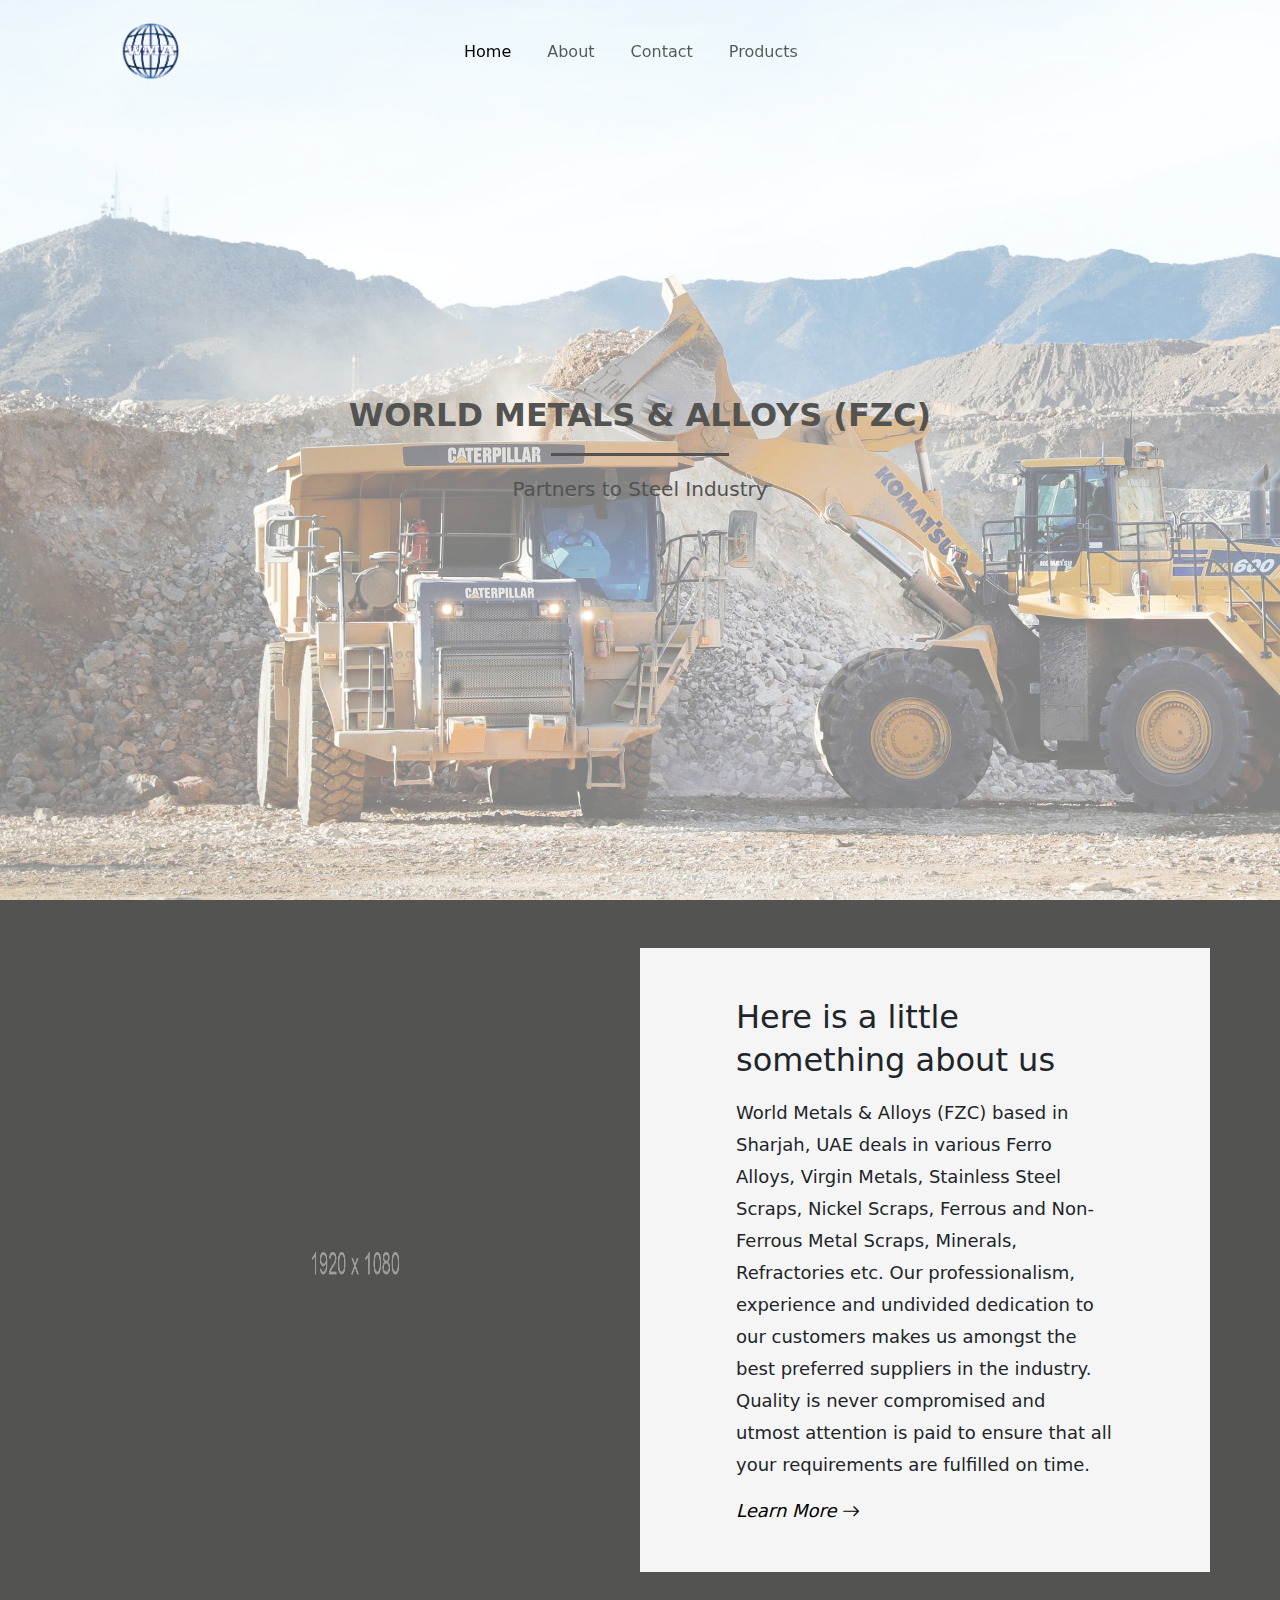
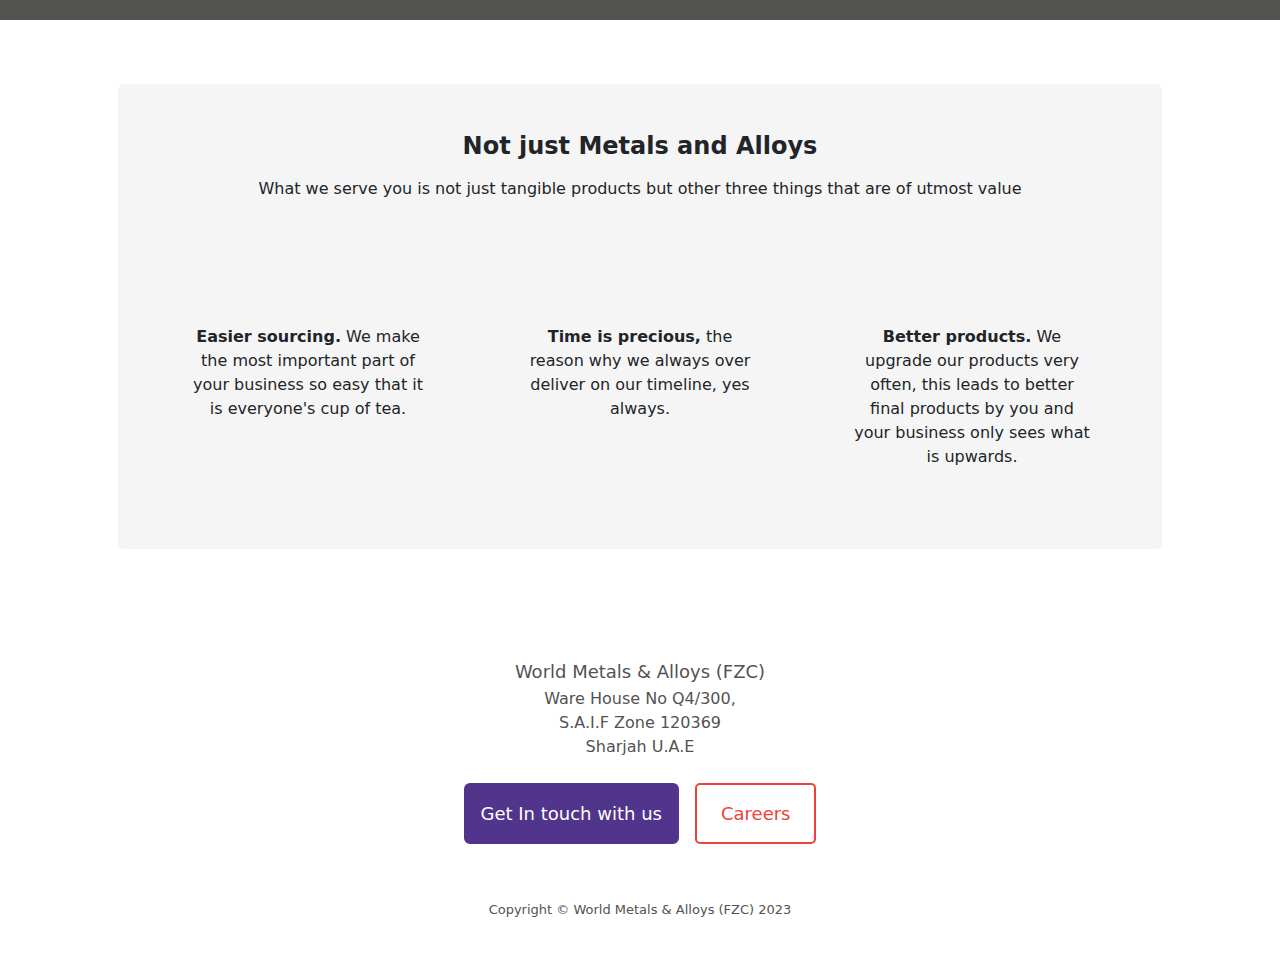
==== index.html @ 5e104200 "some changes" ====
<!DOCTYPE html>
<html lang="en">
  <head>
    <meta charset="utf-8" />
    <meta
      name="viewport"
      content="width=device-width, initial-scale=1, shrink-to-fit=no"
    />
    <meta name="description" content="" />
    <meta name="author" content="" />
    <title>World Metals & Alloys (FZC)</title>
    <link
      href="https://cdn.jsdelivr.net/npm/bootstrap-icons@1.4.1/font/bootstrap-icons.css"
      rel="stylesheet"
    />
    <link
      rel="stylesheet"
      href="https://cdnjs.cloudflare.com/ajax/libs/font-awesome/6.1.1/css/all.min.css"
      integrity="sha512-KfkfwYDsLkIlwQp6LFnl8zNdLGxu9YAA1QvwINks4PhcElQSvqcyVLLD9aMhXd13uQjoXtEKNosOWaZqXgel0g=="
      crossorigin="anonymous"
      referrerpolicy="no-referrer"
    />
    <link href="css/bootstrap.min.css" rel="stylesheet" />
    <link href="css/styles.css" rel="stylesheet" />
  </head>
  <body>
    <nav class="navbar navbar-expand-lg" id="nav">
      <div class="container px-5">
        <a class="navbar-brand" href="#!"
          ><img class="navbar-logo" src="./assets/images/logo.png"
        /></a>
        <button
          class="navbar-toggler margin-left-auto bg-light"
          type="button"
          data-bs-toggle="collapse"
          data-bs-target="#navbarSupportedContent"
          aria-controls="navbarSupportedContent"
          aria-expanded="false"
          aria-label="Toggle navigation"
        >
          <span class="navbar-toggler-icon"></span>
        </button>
        <div
          class="collapse navbar-collapse fit-width-lg col-12"
          id="navbarSupportedContent"
        >
          <ul class="navbar-nav ms-auto mb-2 mb-lg-0 m-auto">
            <li class="nav-item">
              <a class="nav-link active" aria-current="page" href="#!">Home</a>
            </li>
            <li class="nav-item"><a class="nav-link" href="about">About</a></li>
            <li class="nav-item">
              <a class="nav-link" href="contact">Contact</a>
            </li>
            <li class="nav-item">
              <a class="nav-link" href="products">Products</a>
            </li>
            <!-- <li class="nav-item">
              <div id="google_translate_element" class="nav-link"></div>
            </li> -->
            <li class="nav-item">
              <div id="google_translate_element" class="nav-link"></div>
            </li>
            <li class="nav-item">
              <div id="mandarin" class="nav-link"></div>
            </li>
          </ul>
        </div>
        <div class="social-media d-lg-block d-none">
          <a
            target="_blank"
            href="https://www.linkedin.com/"
            class="btn btn-social-icon btn-instagram p-1"
          >
            <span class="fa-brands fa-linkedin"></span>
          </a>

          <a
            target="_blank"
            href="https://wa.me/919480809952?text=I%27m%20interested%20in%20your%20products"
            class="btn btn-social-icon btn-whatsapp p-1"
          >
            <span class="fa-brands fa-whatsapp"></span>
          </a>
        </div>
      </div>
    </nav>
    <!-- Header-->
    <header class="home">
      <div class="container-fluid p-5 d-flex">
        <!-- <div class="container px-5 m-auto"> -->
        <div class="col-12 d-flex gx-5 justify-content-center m-auto">
          <div class="col-lg-6 m-auto">
            <div class="text-center my-5">
              <h1 class="title fw-bolder mb-2">World Metals & Alloys (FZC)</h1>
              <p class="lead mb-5">Partners to Steel Industry</p>
              <!-- </div> -->
            </div>
          </div>
        </div>
      </div>
    </header>
    <section class="py-5 profile">
      <div class="container">
        <!-- <h2 class="mb-4">What do we do?</h2> -->
        <div class="row">
          <div class="col-lg-6 p-lg-0">
            <img class="img-fluid" src="assets/images/535352.jpg" />
          </div>
          <div class="col-lg-6 p-lg-5 p-3">
            <h3 class="px-5 mb-3">Here is a little something about us</h3>
            <p class="px-5">
              World Metals & Alloys (FZC) based in Sharjah, UAE deals in various
              Ferro Alloys, Virgin Metals, Stainless Steel Scraps, Nickel
              Scraps, Ferrous and Non-Ferrous Metal Scraps, Minerals,
              Refractories etc. Our professionalism, experience and undivided
              dedication to our customers makes us amongst the best preferred
              suppliers in the industry. Quality is never compromised and utmost
              attention is paid to ensure that all your requirements are
              fulfilled on time.
            </p>
            <a class="text-decoration-none px-5" href="about">
              Learn More
              <i class="bi bi-arrow-right"></i>
            </a>
          </div>
        </div>
      </div>
    </section>
    <section class="py-5" id="features">
      <div class="container px-md-5 px-4 py-3">
        <div class="card p-md-5 p-4 pt-5 pb-5">
          <h2 class="mb-3">Not just Metals and Alloys</h2>
          <p class="lead">
            What we serve you is not just tangible products but other three
            things that are of utmost value
          </p>
          <div class="row gx-5">
            <div class="col-lg-4 p-lg-5 pb-lg-3 p-3">
              <!-- <div class="card p-3"> -->
              <div class="feature">
                <i class="fa fa-coffee"></i>
              </div>
              <p>
                <strong>Easier sourcing.</strong> We make the most important
                part of your business so easy that it is everyone's cup of tea.
              </p>
              <!-- <a class="text-decoration-none" href="#!">
                Call to action
                <i class="bi bi-arrow-right"></i>
              </a> -->
              <!-- </div> -->
            </div>
            <div class="col-lg-4 p-lg-5 pb-lg-3 p-3">
              <!-- <div class="card p-3"> -->
              <div class="feature">
                <i class="far fa-clock"></i>
              </div>
              <p>
                <strong>Time is precious,</strong> the reason why we always over
                deliver on our timeline, yes always.
              </p>
              <!-- <a class="text-decoration-none" href="#!">
                Call to action
                <i class="bi bi-arrow-right"></i>
              </a> -->
              <!-- </div> -->
            </div>
            <div class="col-lg-4 p-lg-5 pb-lg-3 p-3">
              <!-- <div class="card p-3"> -->
              <div class="feature">
                <i class="fa fa-chart-area"></i>
              </div>
              <p>
                <strong>Better products.</strong> We upgrade our products very
                often, this leads to better final products by you and your
                business only sees what is upwards.
              </p>
              <!-- <a class="text-decoration-none" href="#!">
                Call to action
                <i class="bi bi-arrow-right"></i>
              </a> -->
            </div>
          </div>
          <!-- </div> -->
        </div>
      </div>
    </section>
    <footer class="py-5">
      <div class="container px-5">
        <h5 class="mb-1">World Metals & Alloys (FZC)</h5>
        <p class="mb-0">Ware House No Q4/300,</p>
        <p class="mb-0">S.A.I.F Zone 120369</p>
        <p>Sharjah U.A.E</p>
        <div class="d-grid gap-3 d-sm-flex justify-content-sm-center p-4 pt-2">
          <a target="_blank" class="btn btn-primary" href="contact/"
            >Get In touch with us</a
          >
          <a
            target="_blank"
            class="careers btn-lg px-4"
            href="https://www.linkedin.com"
            >Careers</a
          >
        </div>
        <div class="social-media mb-2">
          <a
            target="_blank"
            href="https://www.linkedin.com/"
            class="btn btn-social-icon btn-instagram p-1"
          >
            <span class="fa-brands fa-linkedin"></span>
          </a>

          <a
            target="_blank"
            href="contact"
            class="btn btn-social-icon btn-whatsapp p-1"
          >
            <span class="fa-brands fa-whatsapp"></span>
          </a>
        </div>
        <p class="m-0 text-center copyright">
          Copyright &copy; World Metals & Alloys (FZC) 2023
        </p>
      </div>
    </footer>
    <script type="text/javascript" src="js/bootstrap.bundle.min.js"></script>
    <script type="text/javascript" src="js/main.js"></script>
    <script
      type="text/javascript"
      src="https://translate.google.com/translate_a/element.js?cb=googleTranslateElementInit"
    ></script>
  </body>
</html>
---- css/styles.css ----
* {
  font-family: system-ui, -apple-system, "Segoe UI", Roboto, "Helvetica Neue",
    "Noto Sans", "Liberation Sans", Arial, sans-serif, "Apple Color Emoji",
    "Segoe UI Emoji", "Segoe UI Symbol", "Noto Color Emoji";
  -webkit-user-select: none;
  -moz-user-select: none;
  -ms-user-select: none;
  user-select: none;
}

.align-right{
  text-align: right;
}

body::-webkit-scrollbar {
  width: 0.1px;
}

body::-webkit-scrollbar-track {
  background: orange;
}

body::-webkit-scrollbar-thumb {
  background-color: blue;
  border-radius: 20px;
  border: 0px solid orange;
}

.btn-primary {
  background-color: #51348b;
  border: 2px solid #51348b;
  font-size: large;
  height: fit-content;
  padding: 15px;
}

.careers {
  border-radius: 5px;
  background-color: transparent;
  color: #ef4138;
  font-size: large;
  padding: 15px;
  text-decoration: none;
  height: fit-content;
  border: 2px solid #ef4138;
}

/* Navbar  */

.navbar {
  padding: 15px;
  /* background-color: white; */
}

nav.navbar {
  position: fixed;
  width: 100%;
  z-index: 1;
}

.navbar-brand {
  font-weight: 600;
}

.fit-width-lg {
  width: fit-content;
}

.nav-item {
  padding: 10px;
}

.navbar-collapse {
  flex-basis: 0%;
  display: flex;
}

.navbar-toggler {
  border: none;
  background-color: transparent !important;
}

.navbar-toggler:focus {
  box-shadow: none;
}

.fa-brands:before {
  font-size: x-large;
}

@media only screen and (max-width: 800px) {
  .fit-width-lg {
    width: 100%;
  }
  .navbar-collapse {
    padding: 15px;
    flex-basis: 100% !important;
  }
  .navbar-collapse a {
    text-align: center;
  }
}

/* header */

nav,
header {
  background-color: transparent;
  background-size: cover;
    /* background-color: rgba(255, 255, 255, 0.8); */
  color: #535352 !important;
}

header {
  height: 100vh;
}

header.home {
  height: 100vh;
  background-image: url('../assets/images/home-header.jpg');
}

.home .container-fluid{
  height: 100%;
  background-color: rgba(255, 255, 255, 0.5);
}

.title,
.contact-title {
  text-transform: uppercase;
  font-size: xx-large;
  text-align: center;
}

.title:after {
  content: "";
  display: block;
  height: 3px;
  width: 30%;
  background-color: #535352;
  margin-top: 2vh;
  margin-bottom: 2vh;
  margin-left: auto;
  margin-right: auto;
}

@media only screen and (max-width: 500px) {
  .title {
    font-size: 19px;
  }
  .lead {
    font-size: 15px;
  }
}

/* features */

.profile,
#about {
  background-color: #535352;
  background-image: url("../assets/images/535352.jpg");
  height: 100%;
  background-attachment: fixed;
  background-position: center;
  background-repeat: no-repeat;
  background-size: cover;
}

#features .card {
  background-color: rgb(245, 245, 245);
  border: none;
}

#features h2,
.profile h2 {
  text-align: center;
  font-size: x-large;
  font-weight: 600;
  /* color: white; */
}

#features .lead {
  /* color: white; */
  font-size: medium;
  text-align: center;
}

#features .feature {
  text-align: center;
  padding: 15px 15px 45px 15px;
}

#features .fa:before,
#features .far:before {
  font-size: 3rem;
  /* color: #ef4138; */
}

#features p {
  text-align: center;
  font-size: medium;
  font-weight: 400;
  letter-spacing: 0px;
}

#features p strong {
  font-weight: 600 !important;
}

/* Profile */

.profile .container .row {
  background-color: rgb(245, 245, 245);
}

.profile .img-fluid {
  height: 100%;
  width: 100%;
}

.profile h3 {
  font-weight: 400;
  font-size: xx-large;
  line-height: 2.67rem;
}

.profile p {
  font-weight: 200;
  font-size: large;
  line-height: 2rem;
}

.profile a {
  color: black;
  font-size: large;
  font-style: italic;
}

/* About Us */

#about h2 {
  font-size: x-large;
  font-weight: 400;
  text-align: center;
}

#about p {
  font-weight: 100;
  font-size: large;
}

#about .detail {
  background-color: white;
  border-radius: 5px;
}

.border-right {
  border-right: 1px solid lightgray;
}

#about h3 {
  margin: auto;
  font-size: large;
  font-weight: 400;
}

@media only screen and (max-width: 500px) {
  .border-right {
    border-right: none;
  }

  #about h3 {
    margin-top: 0.5rem;
  }
}

/* Contact */

.contact a {
  text-decoration: none;
}

.map {
  border: 2px solid grey;
  width: fit-content;
  height: fit-content;
  display: flex;
}

/* Products */

.products {
  background-image: none;
  background-color: white;
}

.products h3{
  text-transform: uppercase;
}

/* Footer */

footer * {
  color: #535352;
}

footer .social-media {
  text-align: center;
}

footer .social-media *:before {
  font-size: xx-large;
}

footer h5 {
  font-size: large;
  text-align: center;
}

footer p {
  text-align: center;
}

.copyright {
  font-size: small;
}

.modal.fade.show{
  display: flex!important;
}

.modal-dialog{
  width: fit-content;
  max-width: fit-content;
}

li{
  text-transform: capitalize;
}

.goog-te-gadget-simple{
  padding: 2px 8px!important;
}

.img-fluid.border{
  border: 1px solid grey!important;
}

.navbar-logo{
  height: 7vh;
}
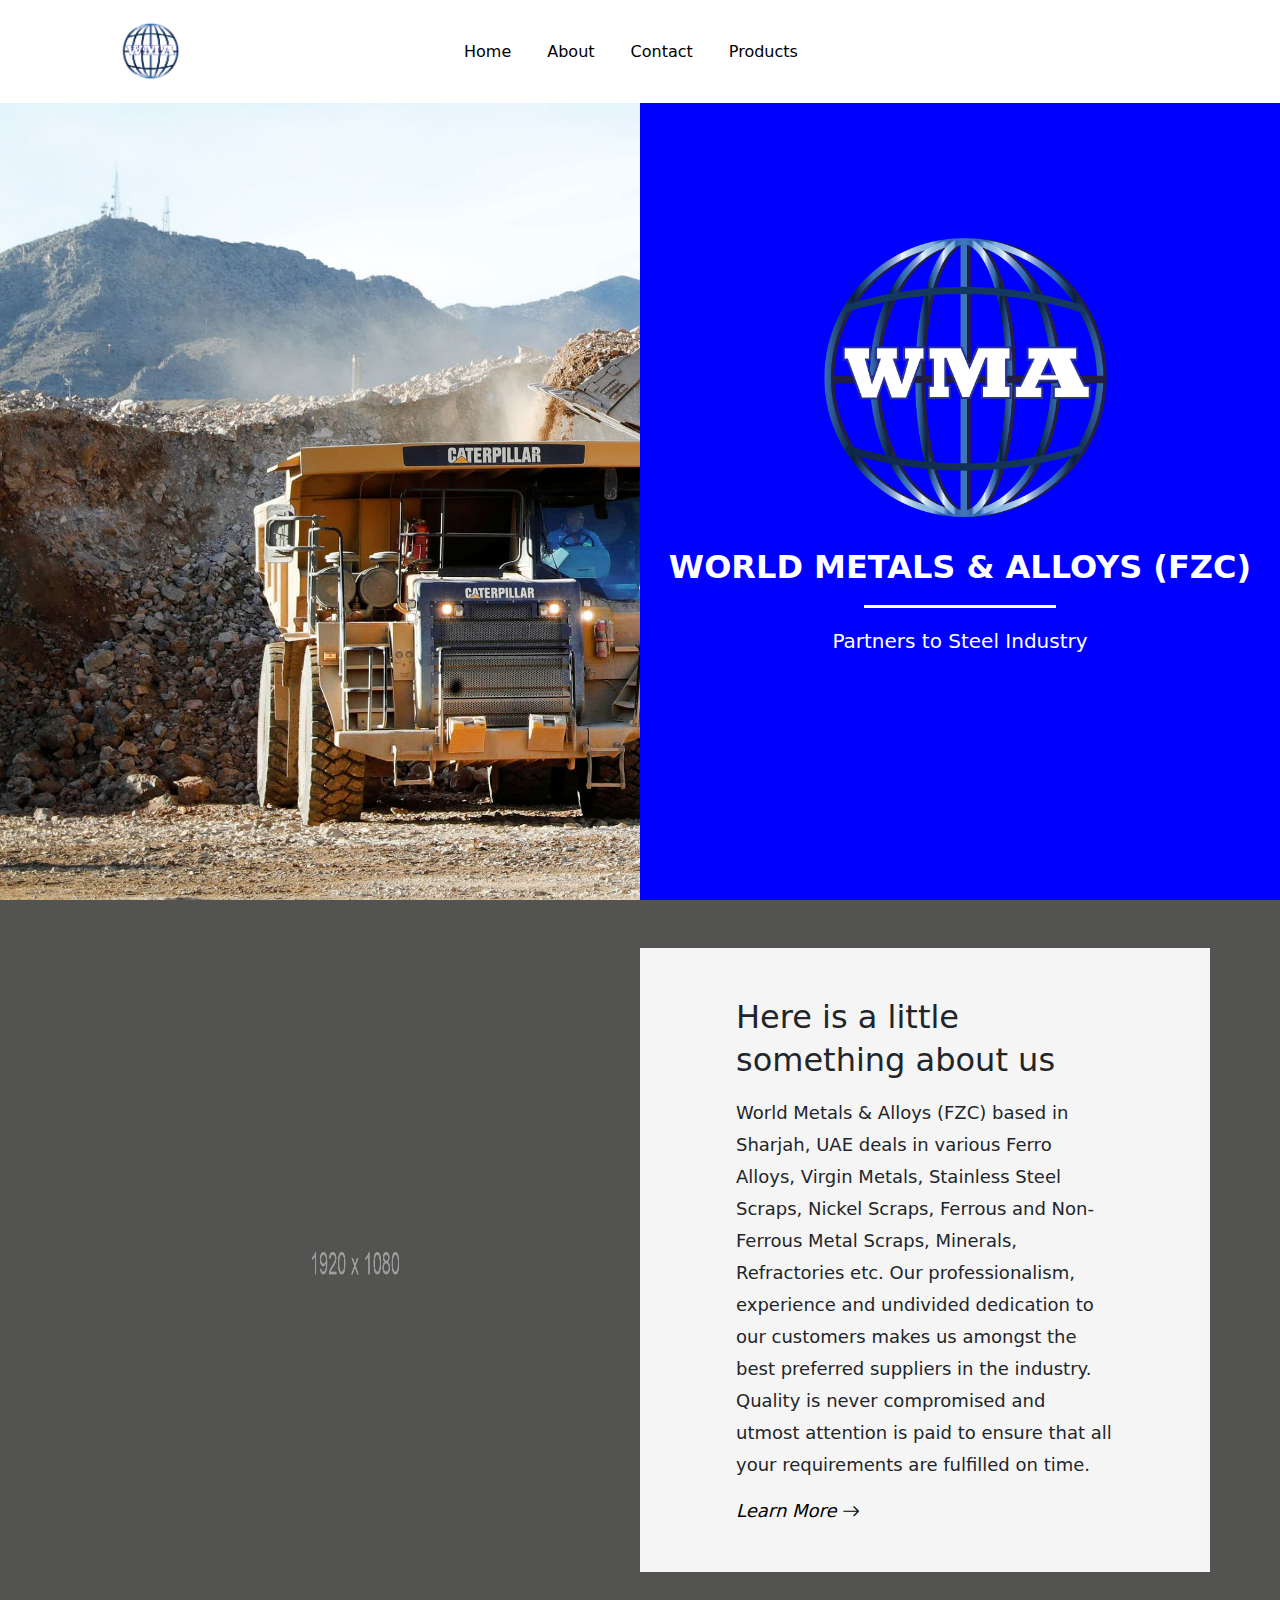
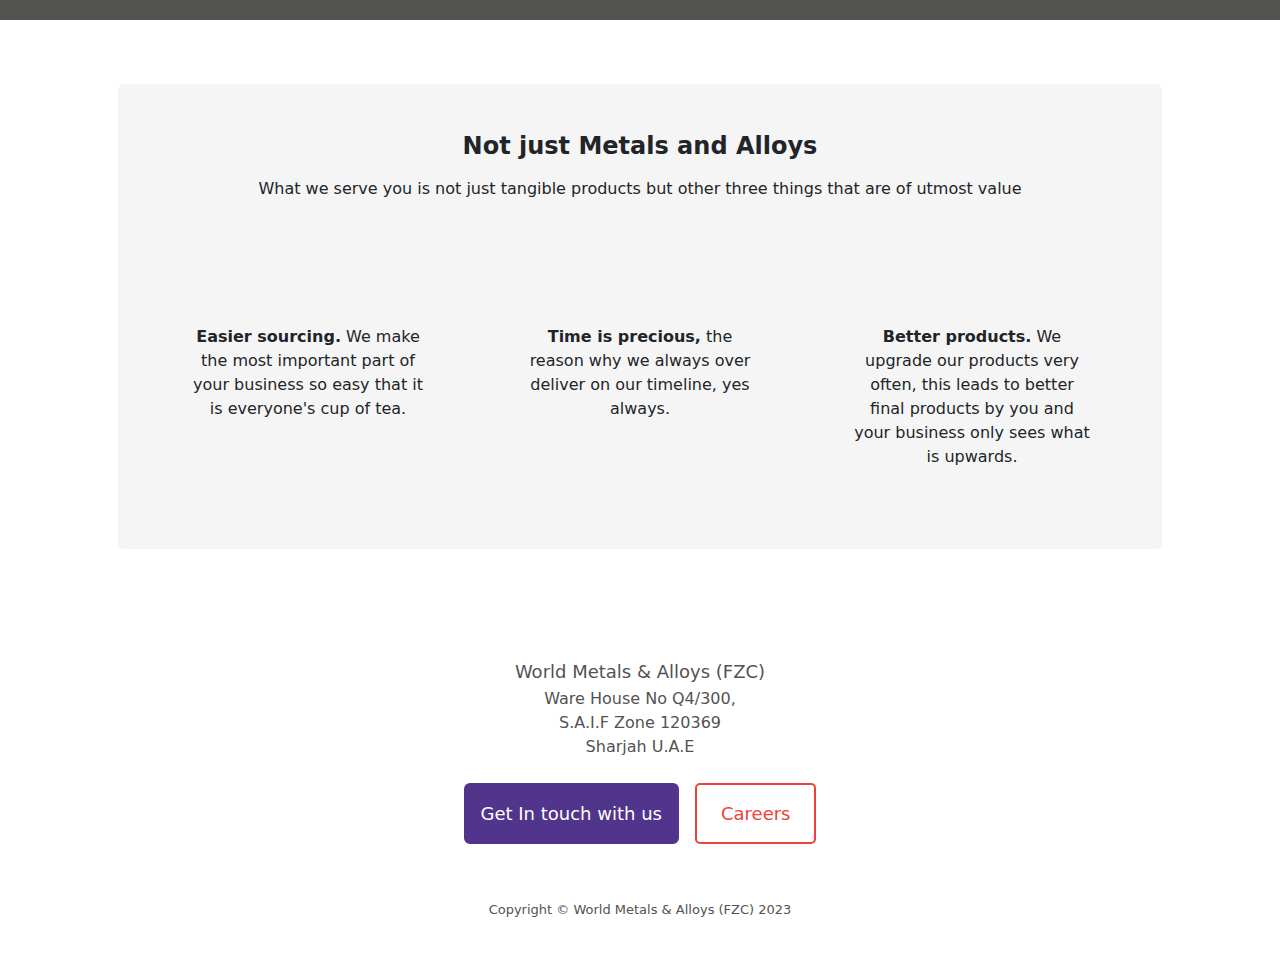
==== commit a783d66b: "basic changes tried" ====
--- a/index.html
+++ b/index.html
@@ -87,15 +87,20 @@
     </nav>
     <!-- Header-->
     <header class="home">
-      <div class="container-fluid p-5 d-flex">
+      <div
+        class="container-fluid p-0 d-flex gx-5 justify-content-center m-auto height-100"
+      >
         <!-- <div class="container px-5 m-auto"> -->
-        <div class="col-12 d-flex gx-5 justify-content-center m-auto">
-          <div class="col-lg-6 m-auto">
-            <div class="text-center my-5">
-              <h1 class="title fw-bolder mb-2">World Metals & Alloys (FZC)</h1>
-              <p class="lead mb-5">Partners to Steel Industry</p>
-              <!-- </div> -->
-            </div>
+        <div class="col-lg-6 d-flex offset-lg-6 height-100 background-blue">
+          <div class="text-center m-auto py-5 height-fit">
+            <img
+              src="./assets/images/logo.png"
+              alt="WMA"
+              class="img-fluid logo col-md-6 col-8 mt-4 mb-2"
+            />
+            <h1 class="title fw-bolder mb-2">World Metals & Alloys (FZC)</h1>
+            <p class="lead mb-5">Partners to Steel Industry</p>
+            <!-- </div> -->
           </div>
         </div>
       </div>
@@ -103,7 +108,7 @@
     <section class="py-5 profile">
       <div class="container">
         <!-- <h2 class="mb-4">What do we do?</h2> -->
-        <div class="row">
+        <div class="row py-lg-0 py-5">
           <div class="col-lg-6 p-lg-0">
             <img class="img-fluid" src="assets/images/535352.jpg" />
           </div>
--- a/css/styles.css
+++ b/css/styles.css
@@ -8,7 +8,7 @@
   user-select: none;
 }
 
-.align-right{
+.align-right {
   text-align: right;
 }
 
@@ -107,22 +107,29 @@
 header {
   background-color: transparent;
   background-size: cover;
-    /* background-color: rgba(255, 255, 255, 0.8); */
-  color: #535352 !important;
+  background-color: #fff;
+  color: #fff !important;
 }
 
 header {
   height: 100vh;
+  background-color: blue;
 }
 
 header.home {
   height: 100vh;
-  background-image: url('../assets/images/home-header.jpg');
-}
-
-.home .container-fluid{
+  background-image: url("../assets/images/home-header.jpg");
+}
+
+.home .container-fluid {
   height: 100%;
-  background-color: rgba(255, 255, 255, 0.5);
+  /* background-color: hsla(0, 0%, 100%, 0.5); */
+  background-position: 0;
+}
+
+.nav-link,
+.active {
+  color: black !important;
 }
 
 .title,
@@ -137,7 +144,7 @@
   display: block;
   height: 3px;
   width: 30%;
-  background-color: #535352;
+  background-color: #fff;
   margin-top: 2vh;
   margin-bottom: 2vh;
   margin-left: auto;
@@ -151,6 +158,18 @@
   .lead {
     font-size: 15px;
   }
+}
+
+.height-100 {
+  height: 100%;
+}
+
+.background-blue {
+  background-color: blue;
+}
+
+.height-fit {
+  height: fit-content;
 }
 
 /* features */
@@ -294,7 +313,7 @@
   background-color: white;
 }
 
-.products h3{
+.products h3 {
   text-transform: uppercase;
 }
 
@@ -325,27 +344,27 @@
   font-size: small;
 }
 
-.modal.fade.show{
-  display: flex!important;
-}
-
-.modal-dialog{
+.modal.fade.show {
+  display: flex !important;
+}
+
+.modal-dialog {
   width: fit-content;
   max-width: fit-content;
 }
 
-li{
+li {
   text-transform: capitalize;
 }
 
-.goog-te-gadget-simple{
-  padding: 2px 8px!important;
-}
-
-.img-fluid.border{
-  border: 1px solid grey!important;
-}
-
-.navbar-logo{
+.goog-te-gadget-simple {
+  padding: 2px 8px !important;
+}
+
+.img-fluid.border {
+  border: 1px solid grey !important;
+}
+
+.navbar-logo {
   height: 7vh;
-}+}
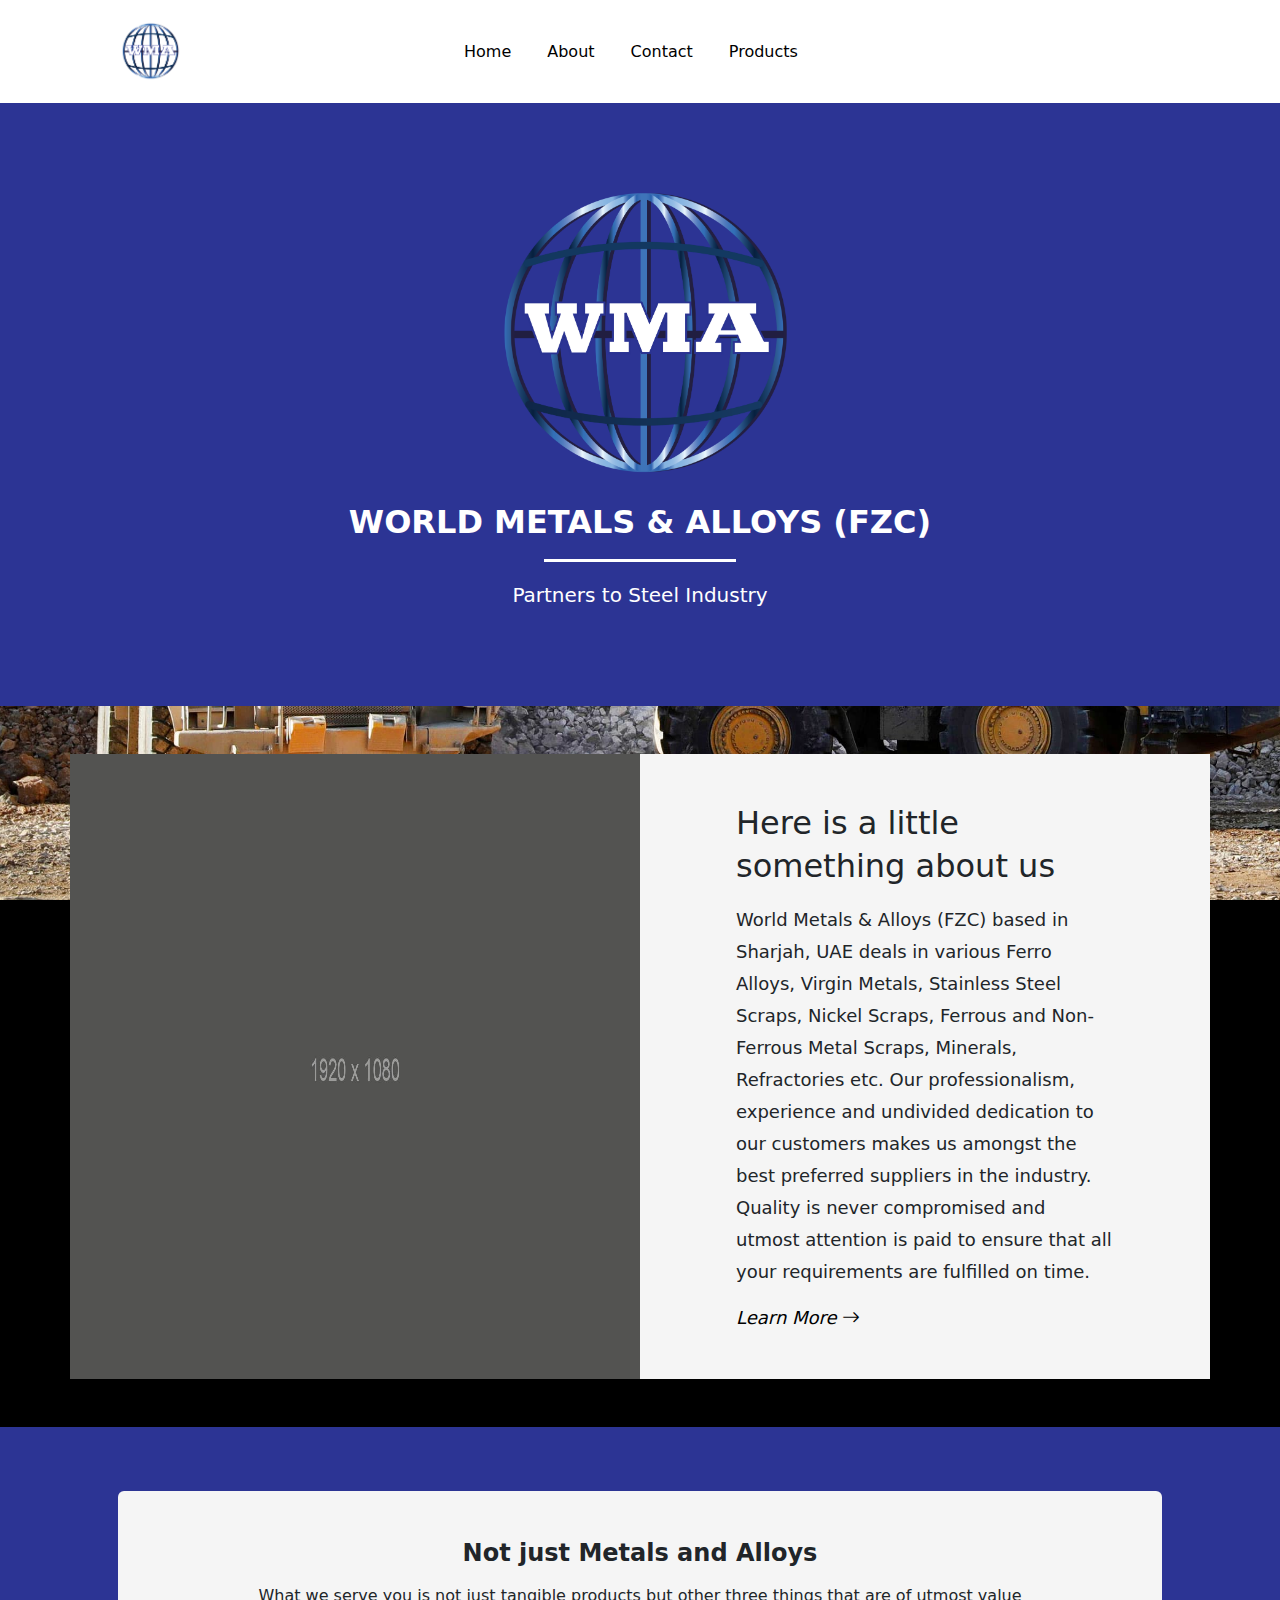
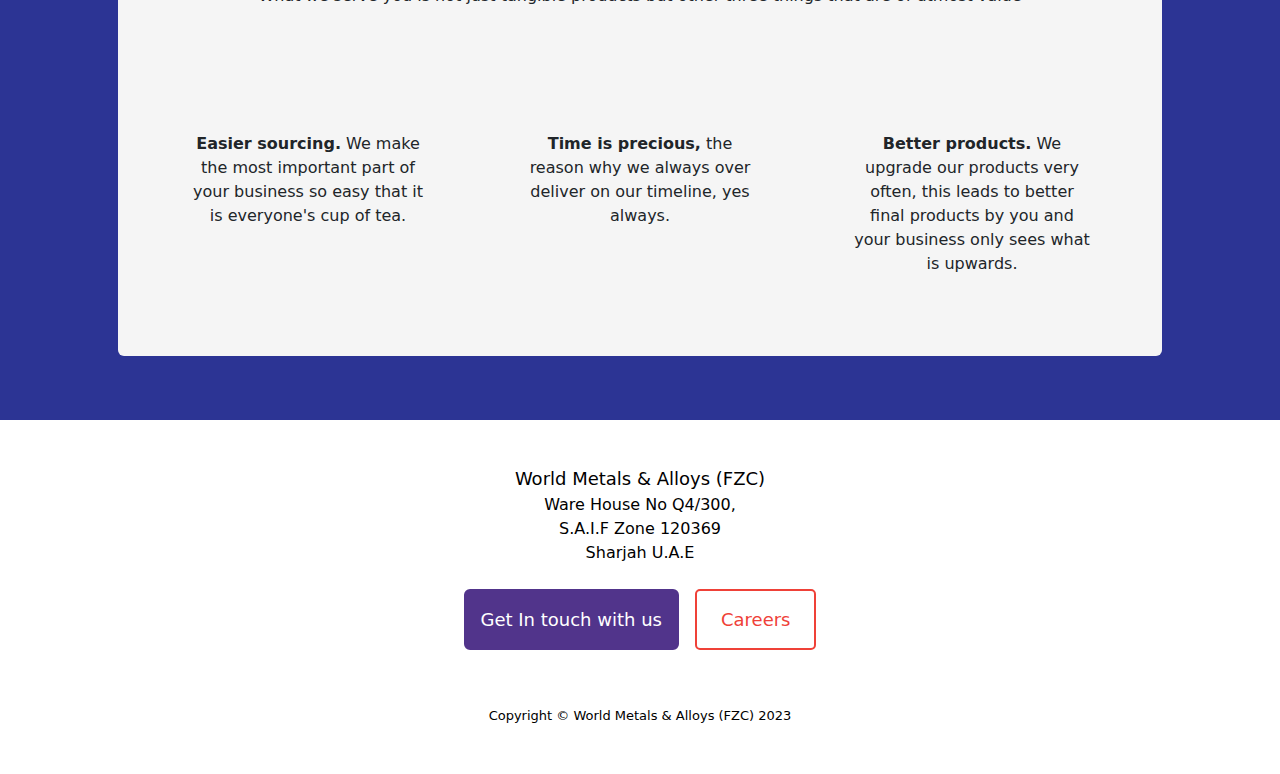
==== commit ddcbfa71: "home finalised" ====
--- a/index.html
+++ b/index.html
@@ -91,7 +91,7 @@
         class="container-fluid p-0 d-flex gx-5 justify-content-center m-auto height-100"
       >
         <!-- <div class="container px-5 m-auto"> -->
-        <div class="col-lg-6 d-flex offset-lg-6 height-100 background-blue">
+        <div class="col-lg-6 d-flex height-100 background-blue">
           <div class="text-center m-auto py-5 height-fit">
             <img
               src="./assets/images/logo.png"
--- a/css/styles.css
+++ b/css/styles.css
@@ -21,7 +21,7 @@
 }
 
 body::-webkit-scrollbar-thumb {
-  background-color: blue;
+  background-color: #2c3494;
   border-radius: 20px;
   border: 0px solid orange;
 }
@@ -53,7 +53,7 @@
 }
 
 nav.navbar {
-  position: fixed;
+  position: sticky;
   width: 100%;
   z-index: 1;
 }
@@ -112,14 +112,14 @@
 }
 
 header {
-  height: 100vh;
-  background-color: blue;
-}
-
+  height: fit-content;
+  background-color: #2c3494;
+}
+/* 
 header.home {
-  height: 100vh;
+  height: fit-content;
   background-image: url("../assets/images/home-header.jpg");
-}
+} */
 
 .home .container-fluid {
   height: 100%;
@@ -165,7 +165,7 @@
 }
 
 .background-blue {
-  background-color: blue;
+  background-color: #2c3494;
 }
 
 .height-fit {
@@ -176,8 +176,8 @@
 
 .profile,
 #about {
-  background-color: #535352;
-  background-image: url("../assets/images/535352.jpg");
+  background-color: black;
+  background-image: url("../assets/images/home-header.jpg");
   height: 100%;
   background-attachment: fixed;
   background-position: center;
@@ -185,6 +185,10 @@
   background-size: cover;
 }
 
+#features{
+  background-color: #2c3494;
+}
+
 #features .card {
   background-color: rgb(245, 245, 245);
   border: none;
@@ -320,7 +324,7 @@
 /* Footer */
 
 footer * {
-  color: #535352;
+  color: black;
 }
 
 footer .social-media {
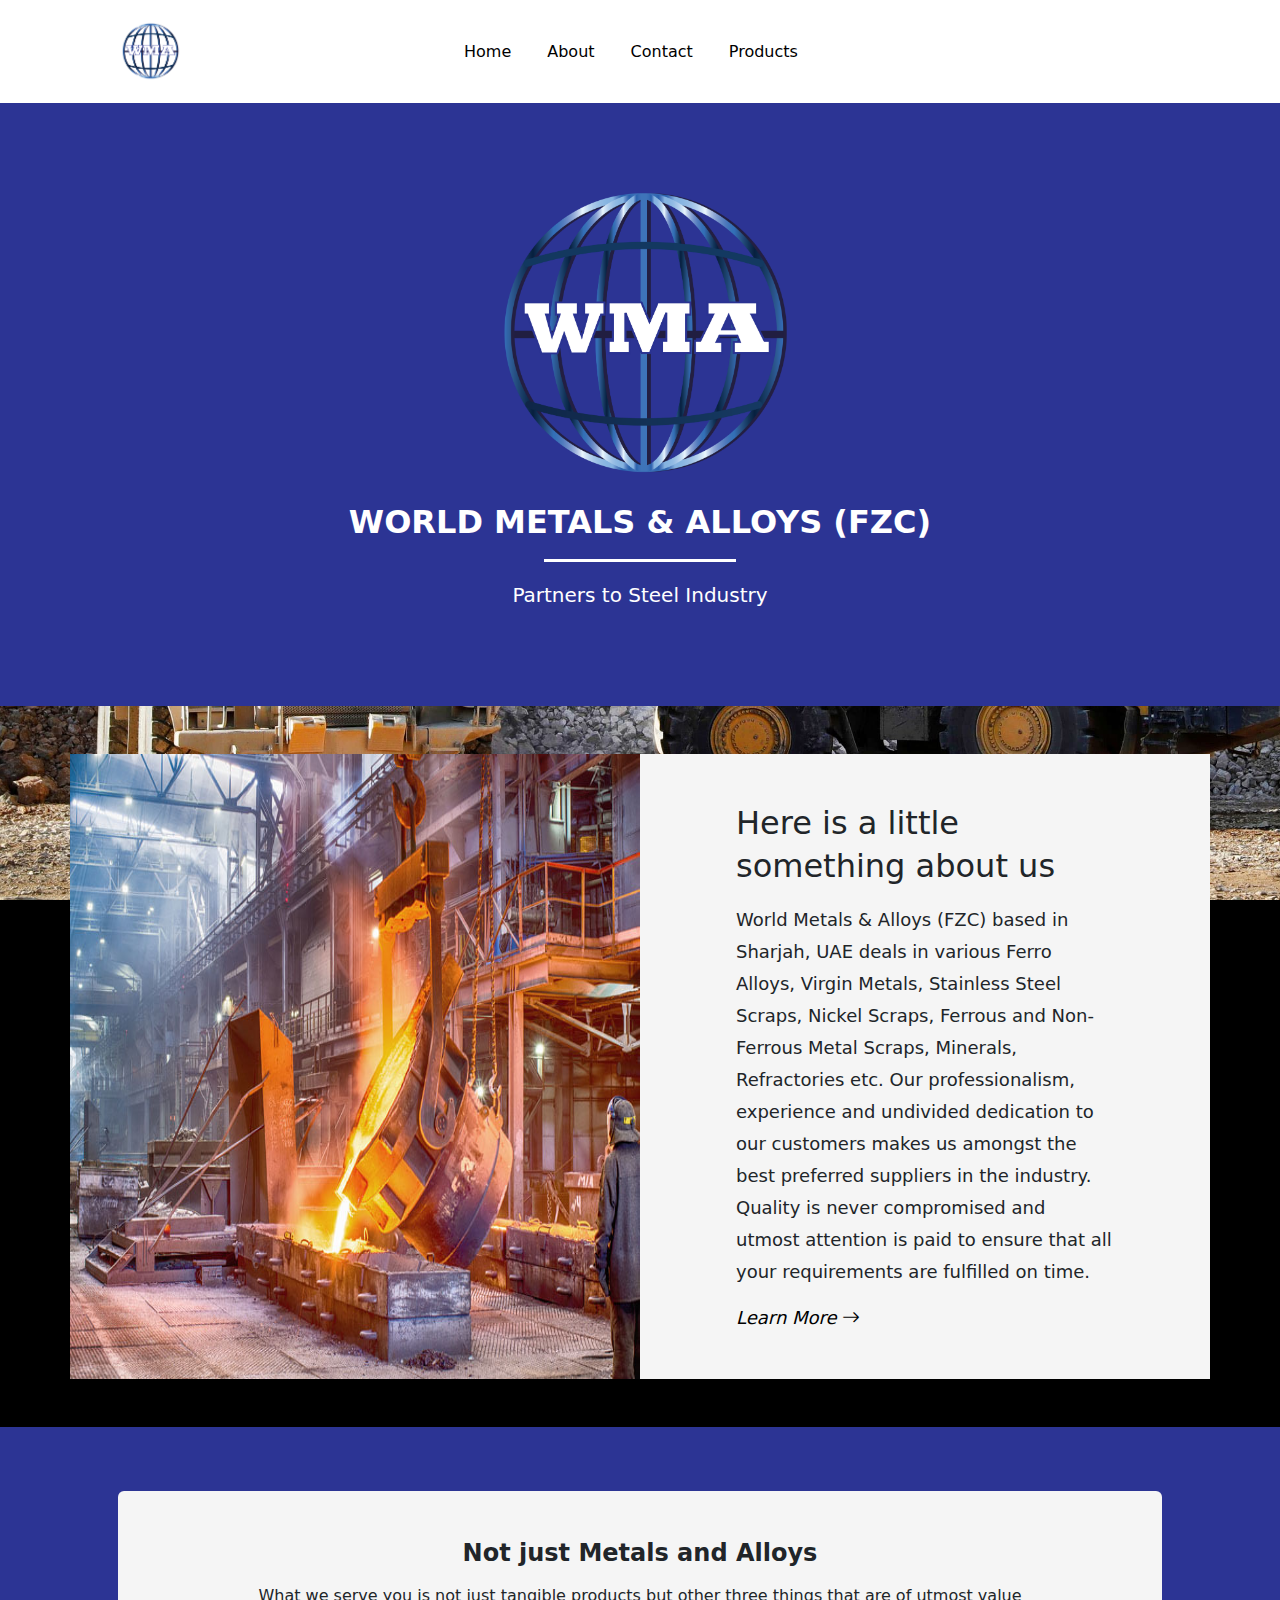
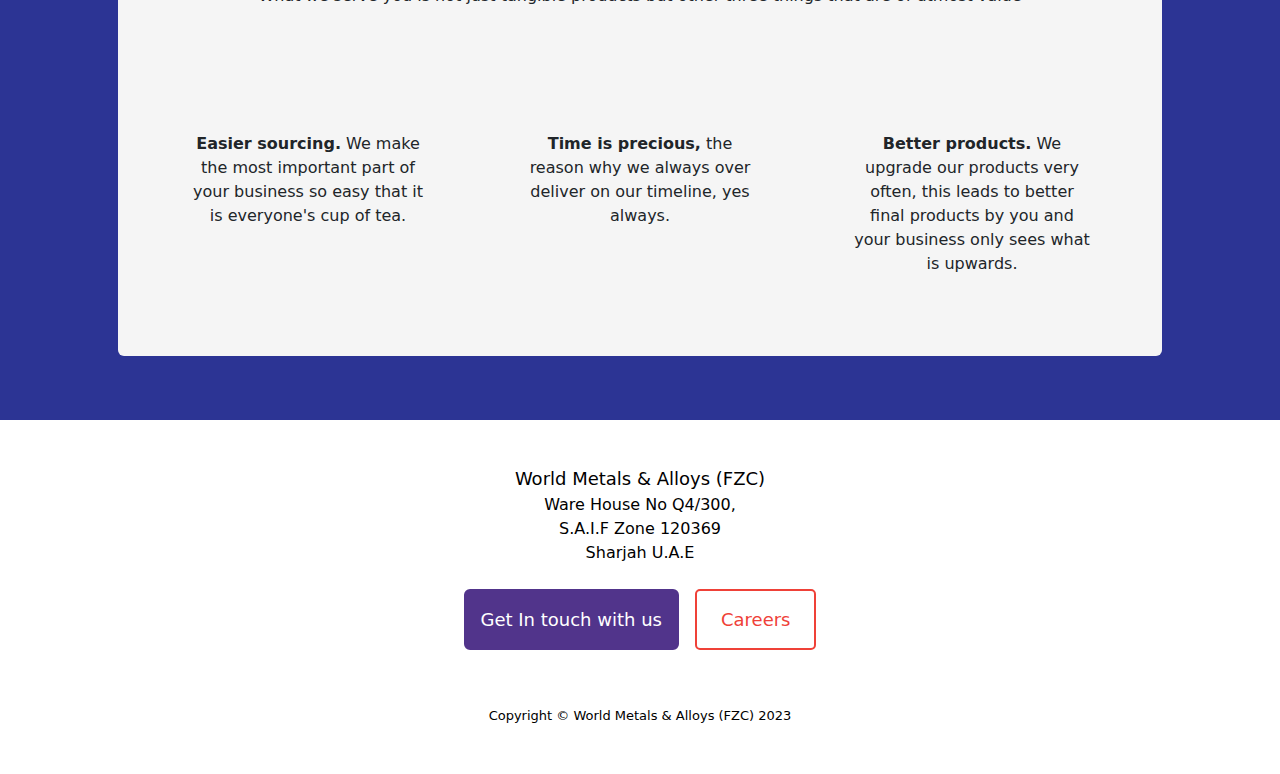
==== commit 04660bc5: "home finalised" ====
--- a/index.html
+++ b/index.html
@@ -110,7 +110,7 @@
         <!-- <h2 class="mb-4">What do we do?</h2> -->
         <div class="row py-lg-0 py-5">
           <div class="col-lg-6 p-lg-0">
-            <img class="img-fluid" src="assets/images/535352.jpg" />
+            <img class="img-fluid" src="assets/images/geared-ladle.jpg" />
           </div>
           <div class="col-lg-6 p-lg-5 p-3">
             <h3 class="px-5 mb-3">Here is a little something about us</h3>
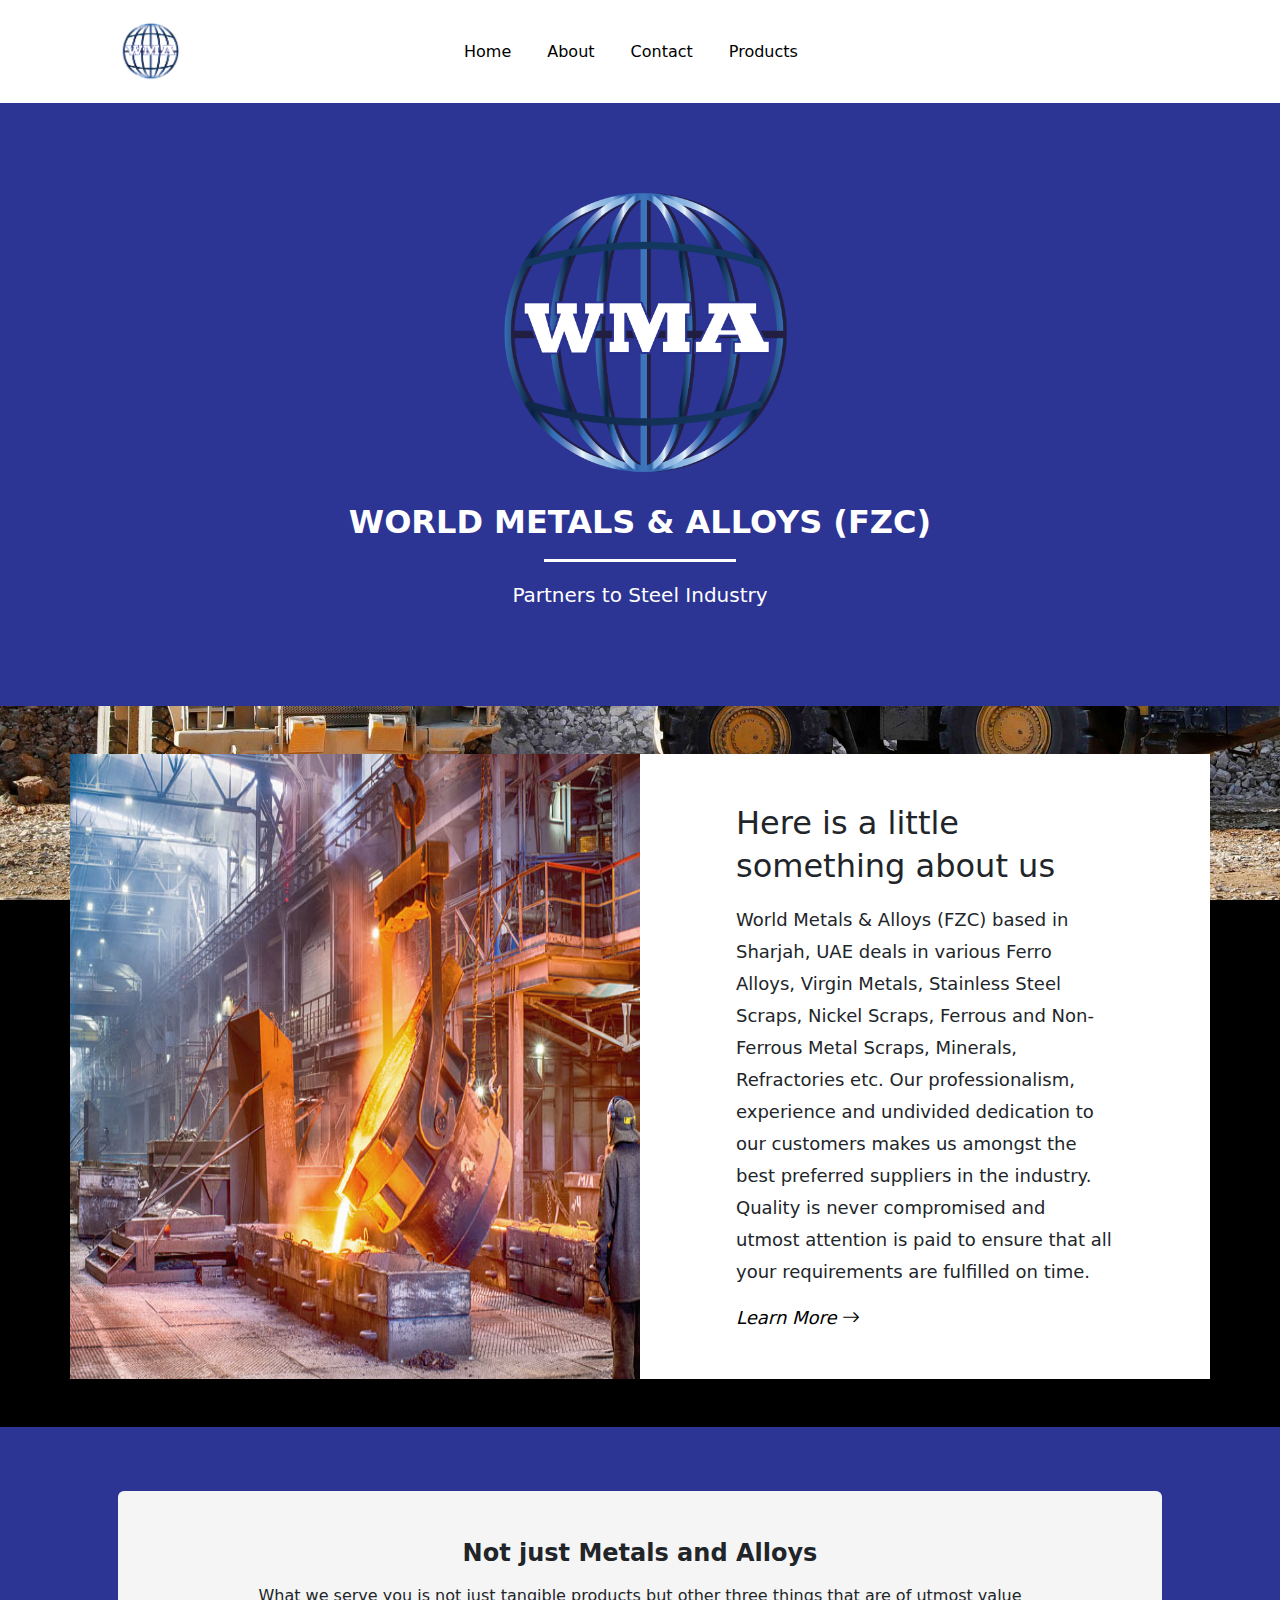
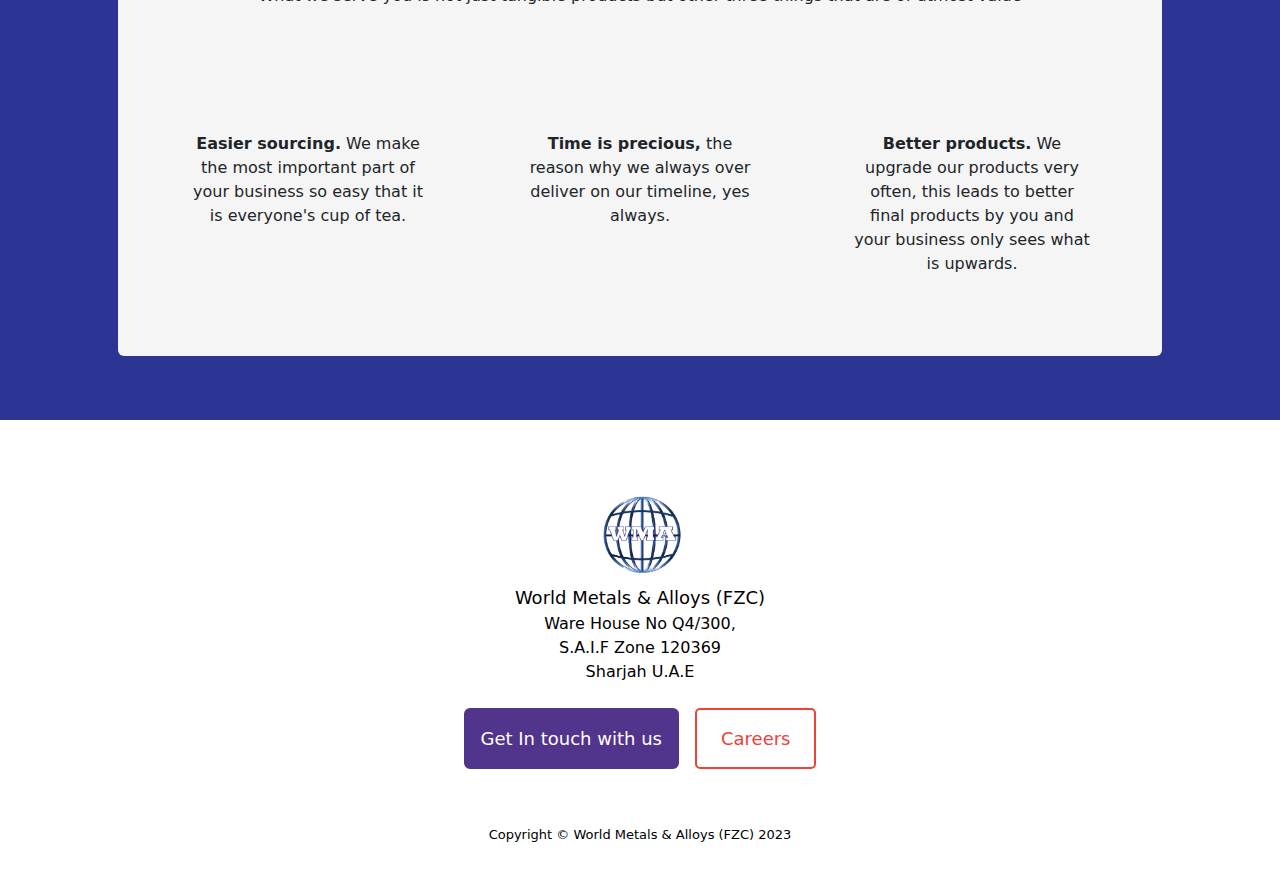
==== commit a4545f77: "minor footer changes and about us" ====
--- a/index.html
+++ b/index.html
@@ -192,12 +192,17 @@
       </div>
     </section>
     <footer class="py-5">
-      <div class="container px-5">
-        <h5 class="mb-1">World Metals & Alloys (FZC)</h5>
-        <p class="mb-0">Ware House No Q4/300,</p>
-        <p class="mb-0">S.A.I.F Zone 120369</p>
-        <p>Sharjah U.A.E</p>
-        <div class="d-grid gap-3 d-sm-flex justify-content-sm-center p-4 pt-2">
+      <div class="container px-5 d-flex flex-wrap">
+        <img
+          src="./assets/images/logo.png"
+          alt="WMA"
+          class="logo col-1 mt-4 mb-2 m-auto"
+        />
+        <h5 class="mb-1 col-12">World Metals & Alloys (FZC)</h5>
+        <p class="mb-0 col-12">Ware House No Q4/300,</p>
+        <p class="mb-0 col-12">S.A.I.F Zone 120369</p>
+        <p class="col-12">Sharjah U.A.E</p>
+        <div class="d-grid gap-3 d-sm-flex justify-content-sm-center p-4 pt-2 col-12">
           <a target="_blank" class="btn btn-primary" href="contact/"
             >Get In touch with us</a
           >
@@ -208,7 +213,7 @@
             >Careers</a
           >
         </div>
-        <div class="social-media mb-2">
+        <div class="social-media mb-2 col-12">
           <a
             target="_blank"
             href="https://www.linkedin.com/"
@@ -225,7 +230,7 @@
             <span class="fa-brands fa-whatsapp"></span>
           </a>
         </div>
-        <p class="m-0 text-center copyright">
+        <p class="m-0 text-center copyright col-12">
           Copyright &copy; World Metals & Alloys (FZC) 2023
         </p>
       </div>
--- a/css/styles.css
+++ b/css/styles.css
@@ -8,6 +8,10 @@
   user-select: none;
 }
 
+body {
+  background-color: #2c3494;
+}
+
 .align-right {
   text-align: right;
 }
@@ -43,6 +47,10 @@
   text-decoration: none;
   height: fit-content;
   border: 2px solid #ef4138;
+}
+
+.font-large{
+  font-size: large;
 }
 
 /* Navbar  */
@@ -160,6 +168,12 @@
   }
 }
 
+/* @media only screen and (max-width: 800px) {
+  .lead {
+    text-align: justify;
+  }
+} */
+
 .height-100 {
   height: 100%;
 }
@@ -185,7 +199,7 @@
   background-size: cover;
 }
 
-#features{
+#features {
   background-color: #2c3494;
 }
 
@@ -232,8 +246,17 @@
 
 /* Profile */
 
-.profile .container .row {
-  background-color: rgb(245, 245, 245);
+.profile .container .row .col-md-6 .col-12 {
+  background-color: #fff;
+  height: 100%;
+  box-shadow: 8px 8px 5px 1px #212c48;
+  border-top-left-radius: 10px;
+  border-bottom-right-radius: 10px;
+}
+
+.profile .col-lg-6 {
+  /* box-shadow: 8px 8px 5px 1px rgb(100, 100, 100); */
+  background-color: #fff;
 }
 
 .profile .img-fluid {
@@ -287,6 +310,10 @@
   font-weight: 400;
 }
 
+.subsidiaries * {
+  color: white;
+}
+
 @media only screen and (max-width: 500px) {
   .border-right {
     border-right: none;
@@ -303,10 +330,16 @@
   text-decoration: none;
 }
 
+.contact *:not(a) {
+  color: white;
+}
+
+.contact a{
+  color: lightgray;
+}
+
 .map {
-  border: 2px solid grey;
-  width: fit-content;
-  height: fit-content;
+  border: 2px solid white;
   display: flex;
 }
 
@@ -314,7 +347,7 @@
 
 .products {
   background-image: none;
-  background-color: white;
+  background-color: #2c3494;
 }
 
 .products h3 {
@@ -322,6 +355,10 @@
 }
 
 /* Footer */
+
+footer {
+  background-color: white;
+}
 
 footer * {
   color: black;
@@ -355,6 +392,7 @@
 .modal-dialog {
   width: fit-content;
   max-width: fit-content;
+  margin: auto;
 }
 
 li {
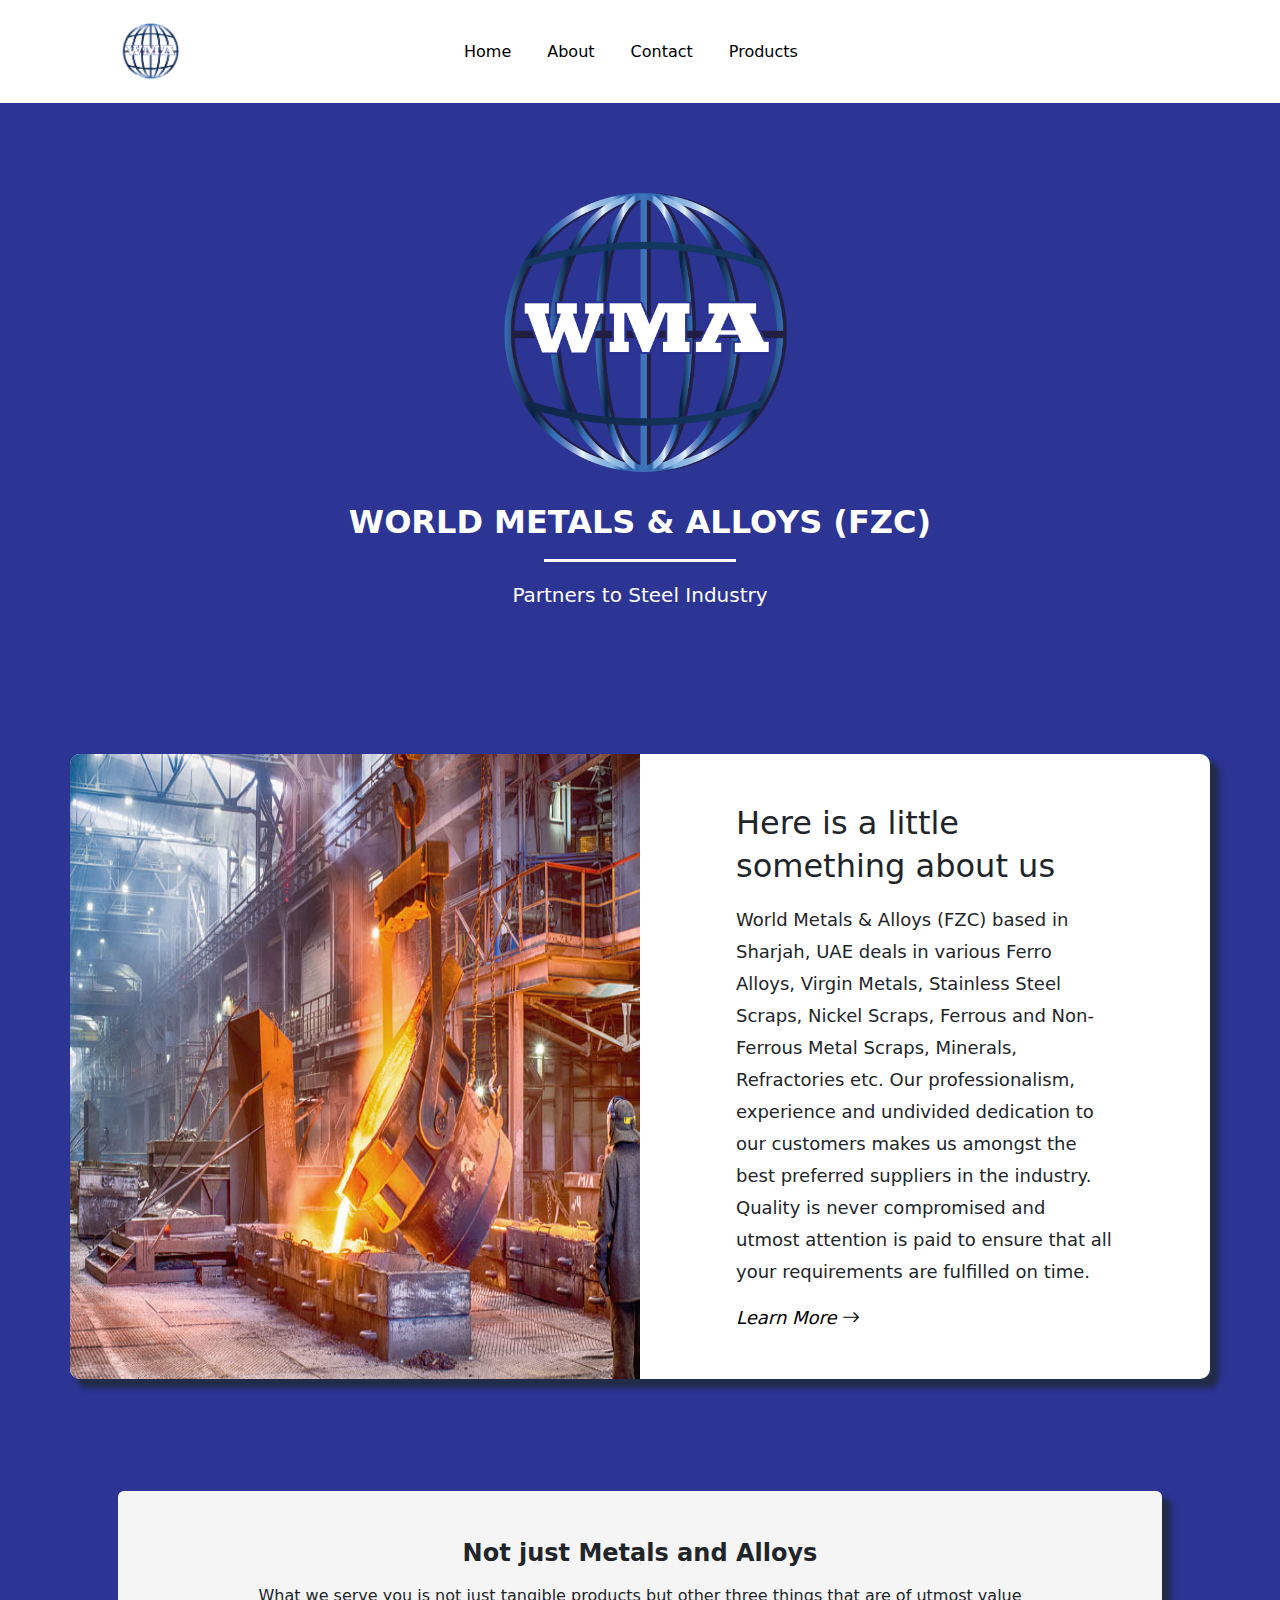
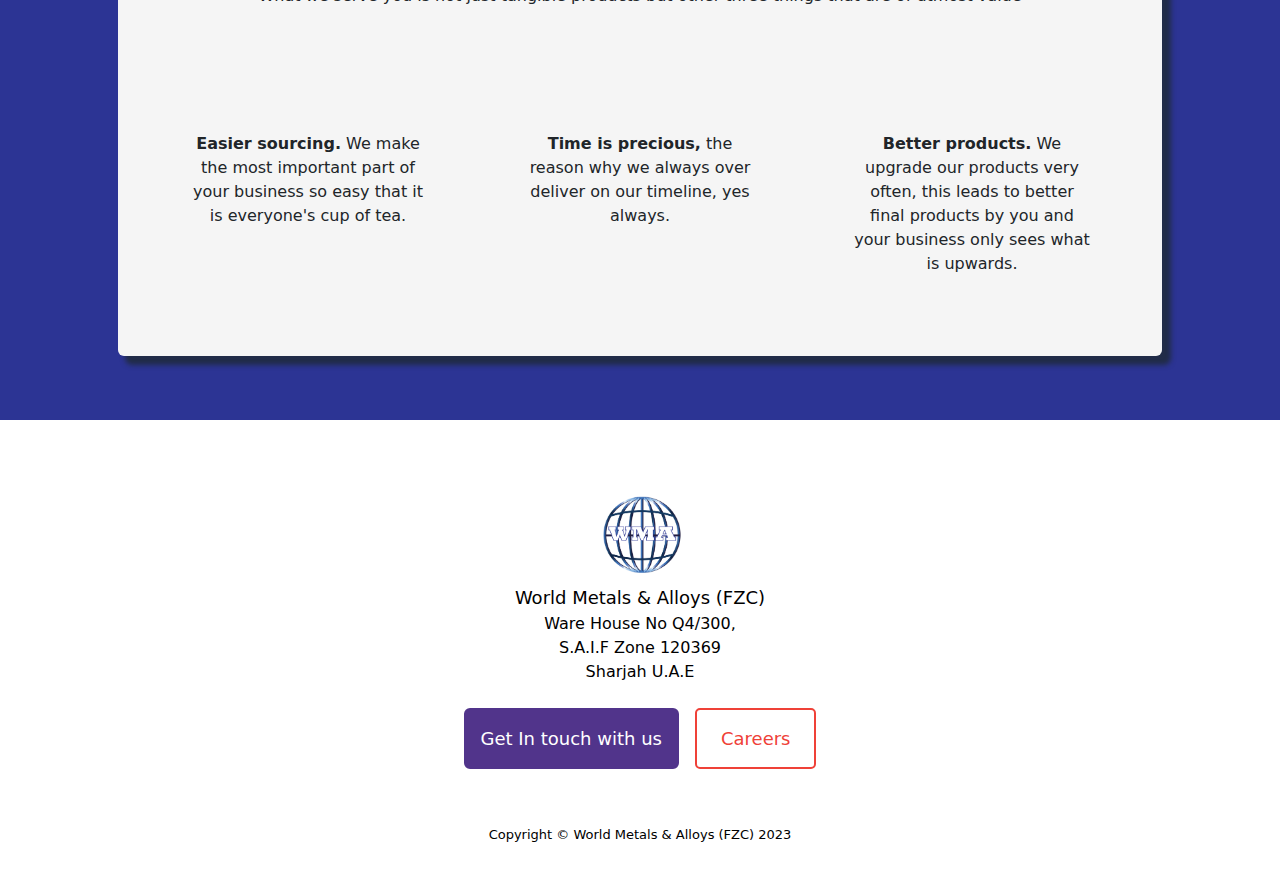
==== commit 7013da69: "webpage finalised" ====
--- a/index.html
+++ b/index.html
@@ -108,11 +108,11 @@
     <section class="py-5 profile">
       <div class="container">
         <!-- <h2 class="mb-4">What do we do?</h2> -->
-        <div class="row py-lg-0 py-5">
-          <div class="col-lg-6 p-lg-0">
-            <img class="img-fluid" src="assets/images/geared-ladle.jpg" />
-          </div>
-          <div class="col-lg-6 p-lg-5 p-3">
+        <div class="card-box row py-lg-0 py-5 border-left-radius-10 border-right-radius-10">
+          <div class="border-left-radius-10 col-lg-6 p-lg-0">
+            <img class="border-left-radius-10 img-fluid" src="assets/images/geared-ladle.jpg" />
+          </div>
+          <div class="col-lg-6 p-lg-5 p-3 border-right-radius-10">
             <h3 class="px-5 mb-3">Here is a little something about us</h3>
             <p class="px-5">
               World Metals & Alloys (FZC) based in Sharjah, UAE deals in various
@@ -134,7 +134,7 @@
     </section>
     <section class="py-5" id="features">
       <div class="container px-md-5 px-4 py-3">
-        <div class="card p-md-5 p-4 pt-5 pb-5">
+        <div class="card card-box p-md-5 p-4 pt-5 pb-5">
           <h2 class="mb-3">Not just Metals and Alloys</h2>
           <p class="lead">
             What we serve you is not just tangible products but other three
--- a/css/styles.css
+++ b/css/styles.css
@@ -49,7 +49,7 @@
   border: 2px solid #ef4138;
 }
 
-.font-large{
+.font-large {
   font-size: large;
 }
 
@@ -190,8 +190,8 @@
 
 .profile,
 #about {
-  background-color: black;
-  background-image: url("../assets/images/home-header.jpg");
+  background-color: #2c3494;
+  /* background-image: url("../assets/images/home-header.jpg"); */
   height: 100%;
   background-attachment: fixed;
   background-position: center;
@@ -334,13 +334,55 @@
   color: white;
 }
 
-.contact a{
+.contact a {
   color: lightgray;
 }
 
 .map {
   border: 2px solid white;
   display: flex;
+}
+
+.contact-form form {
+  background-color: white;
+  box-shadow: 8px 8px 5px 1px #212c48;
+  border-top-left-radius: 10px;
+  border-bottom-right-radius: 10px;
+}
+
+.border-right-radius-10{
+  border-bottom-right-radius: 10px;
+  border-top-right-radius: 10px;
+}
+
+.border-left-radius-10{
+  border-bottom-left-radius: 10px;
+  border-top-left-radius: 10px;
+}
+
+.card-box {
+  box-shadow: 8px 8px 5px 1px #212c48;
+}
+
+.contact .contact-form input,
+.contact .contact-form textarea {
+  color: black;
+  border: 1px solid rgb(220, 220, 220);
+  border-bottom: 2px solid #2c3494;
+}
+
+.contact .contact-form input:focus:not(input[type="submit"]:focus),
+.contact .contact-form textarea:focus:not(input[type="submit"]:focus) {
+  border-bottom: 3px solid #2c3494;
+}
+
+.contact form h2,
+.contact form p {
+  color: black;
+}
+
+textarea {
+  height: 30vh;
 }
 
 /* Products */
@@ -410,3 +452,7 @@
 .navbar-logo {
   height: 7vh;
 }
+
+:focus-visible {
+  outline: none;
+}
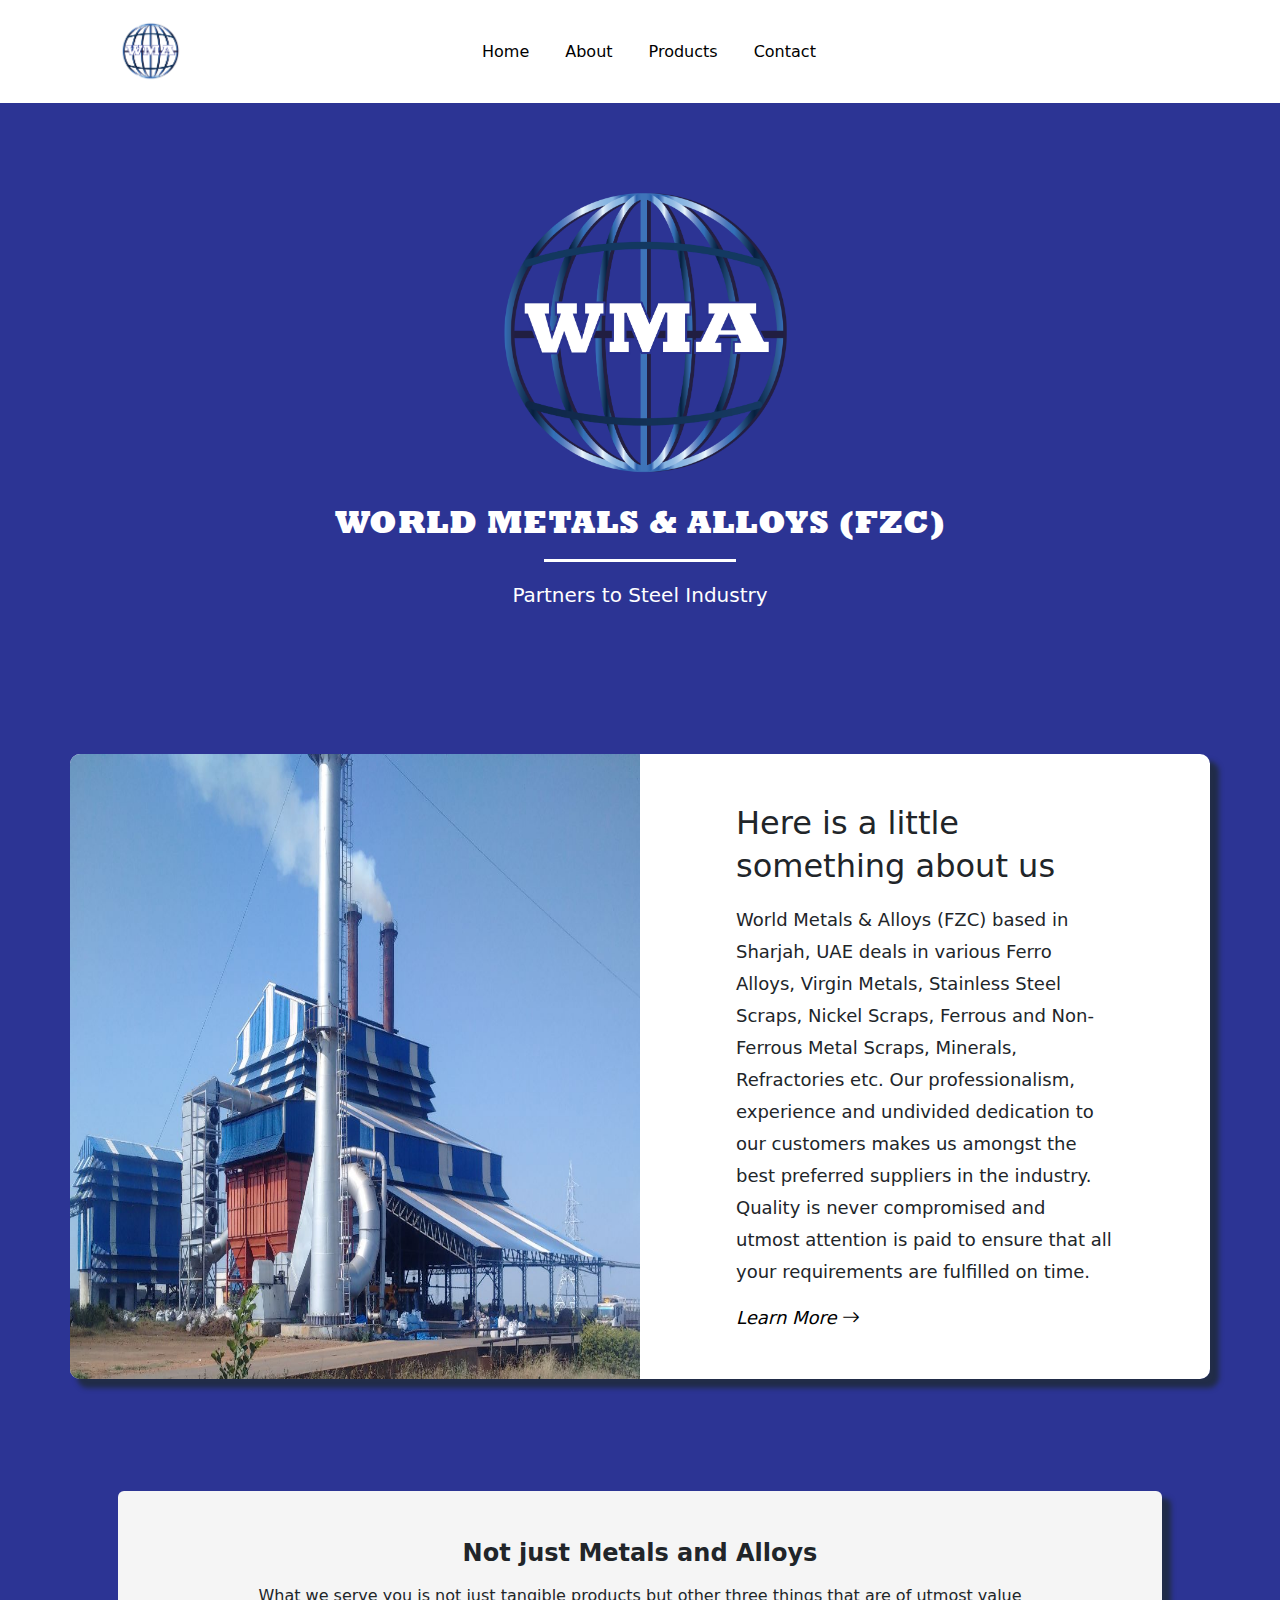
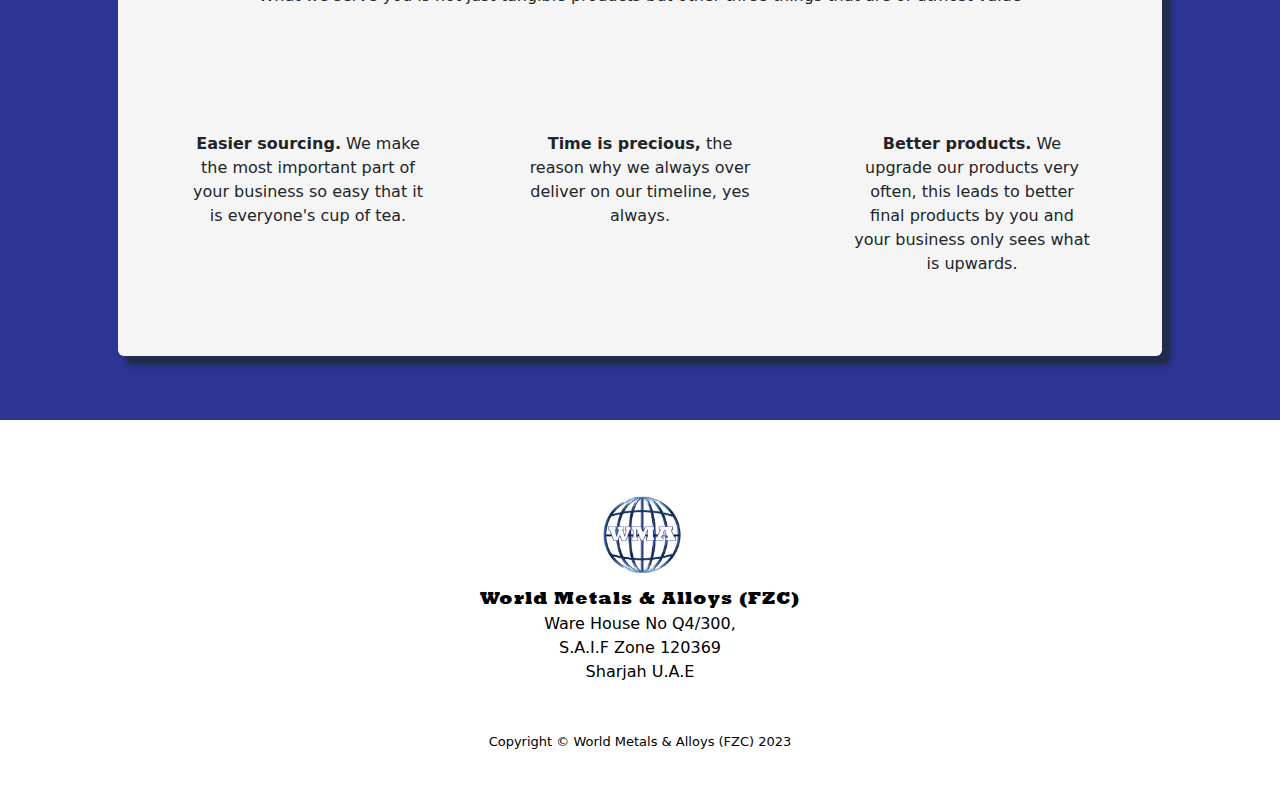
==== commit aba09da8: "finalised" ====
--- a/index.html
+++ b/index.html
@@ -50,19 +50,16 @@
             </li>
             <li class="nav-item"><a class="nav-link" href="about">About</a></li>
             <li class="nav-item">
+              <a class="nav-link" href="products">Products</a>
+            </li>
+            <li class="nav-item">
               <a class="nav-link" href="contact">Contact</a>
-            </li>
-            <li class="nav-item">
-              <a class="nav-link" href="products">Products</a>
             </li>
             <!-- <li class="nav-item">
               <div id="google_translate_element" class="nav-link"></div>
             </li> -->
             <li class="nav-item">
               <div id="google_translate_element" class="nav-link"></div>
-            </li>
-            <li class="nav-item">
-              <div id="mandarin" class="nav-link"></div>
             </li>
           </ul>
         </div>
@@ -98,7 +95,7 @@
               alt="WMA"
               class="img-fluid logo col-md-6 col-8 mt-4 mb-2"
             />
-            <h1 class="title fw-bolder mb-2">World Metals & Alloys (FZC)</h1>
+            <h1 class="title fw-bolder mb-2 rockwell-font">World Metals & Alloys (FZC)</h1>
             <p class="lead mb-5">Partners to Steel Industry</p>
             <!-- </div> -->
           </div>
@@ -110,7 +107,7 @@
         <!-- <h2 class="mb-4">What do we do?</h2> -->
         <div class="card-box row py-lg-0 py-5 border-left-radius-10 border-right-radius-10">
           <div class="border-left-radius-10 col-lg-6 p-lg-0">
-            <img class="border-left-radius-10 img-fluid" src="assets/images/geared-ladle.jpg" />
+            <img class="border-left-radius-10 img-fluid" src="assets/images/home.jpg" />
           </div>
           <div class="col-lg-6 p-lg-5 p-3 border-right-radius-10">
             <h3 class="px-5 mb-3">Here is a little something about us</h3>
@@ -198,11 +195,11 @@
           alt="WMA"
           class="logo col-1 mt-4 mb-2 m-auto"
         />
-        <h5 class="mb-1 col-12">World Metals & Alloys (FZC)</h5>
+        <h5 class="mb-1 col-12 rockwell-font">World Metals & Alloys (FZC)</h5>
         <p class="mb-0 col-12">Ware House No Q4/300,</p>
         <p class="mb-0 col-12">S.A.I.F Zone 120369</p>
         <p class="col-12">Sharjah U.A.E</p>
-        <div class="d-grid gap-3 d-sm-flex justify-content-sm-center p-4 pt-2 col-12">
+        <!-- <div class="d-grid gap-3 d-sm-flex justify-content-sm-center p-4 pt-2 col-12">
           <a target="_blank" class="btn btn-primary" href="contact/"
             >Get In touch with us</a
           >
@@ -212,7 +209,7 @@
             href="https://www.linkedin.com"
             >Careers</a
           >
-        </div>
+        </div> -->
         <div class="social-media mb-2 col-12">
           <a
             target="_blank"
--- a/css/styles.css
+++ b/css/styles.css
@@ -6,6 +6,18 @@
   -moz-user-select: none;
   -ms-user-select: none;
   user-select: none;
+}
+
+@font-face {
+  src: url(../assets/font/rockeb.ttf);
+  font-family: "Rockwell";
+  font-display: swap;
+}
+
+.rockwell-font {
+  font-family: "Rockwell";
+  letter-spacing: 1px;
+  /* font-weight: 800!important; */
 }
 
 body {
@@ -350,12 +362,12 @@
   border-bottom-right-radius: 10px;
 }
 
-.border-right-radius-10{
+.border-right-radius-10 {
   border-bottom-right-radius: 10px;
   border-top-right-radius: 10px;
 }
 
-.border-left-radius-10{
+.border-left-radius-10 {
   border-bottom-left-radius: 10px;
   border-top-left-radius: 10px;
 }
@@ -456,3 +468,21 @@
 :focus-visible {
   outline: none;
 }
+
+.regions li {
+  text-align: center;
+  font-size: large;
+  padding: 15px 0px;
+  /* border: 1px solid white;*/
+  border-radius: 10px;
+  margin: 10px 0px;
+  box-shadow: 8px 8px 5px 1px #212c48;
+}
+
+.goog-te-gadget-icon{
+  display: none;
+}
+
+.VIpgJd-ZVi9od-xl07Ob-lTBxed{
+  display: flex;
+}